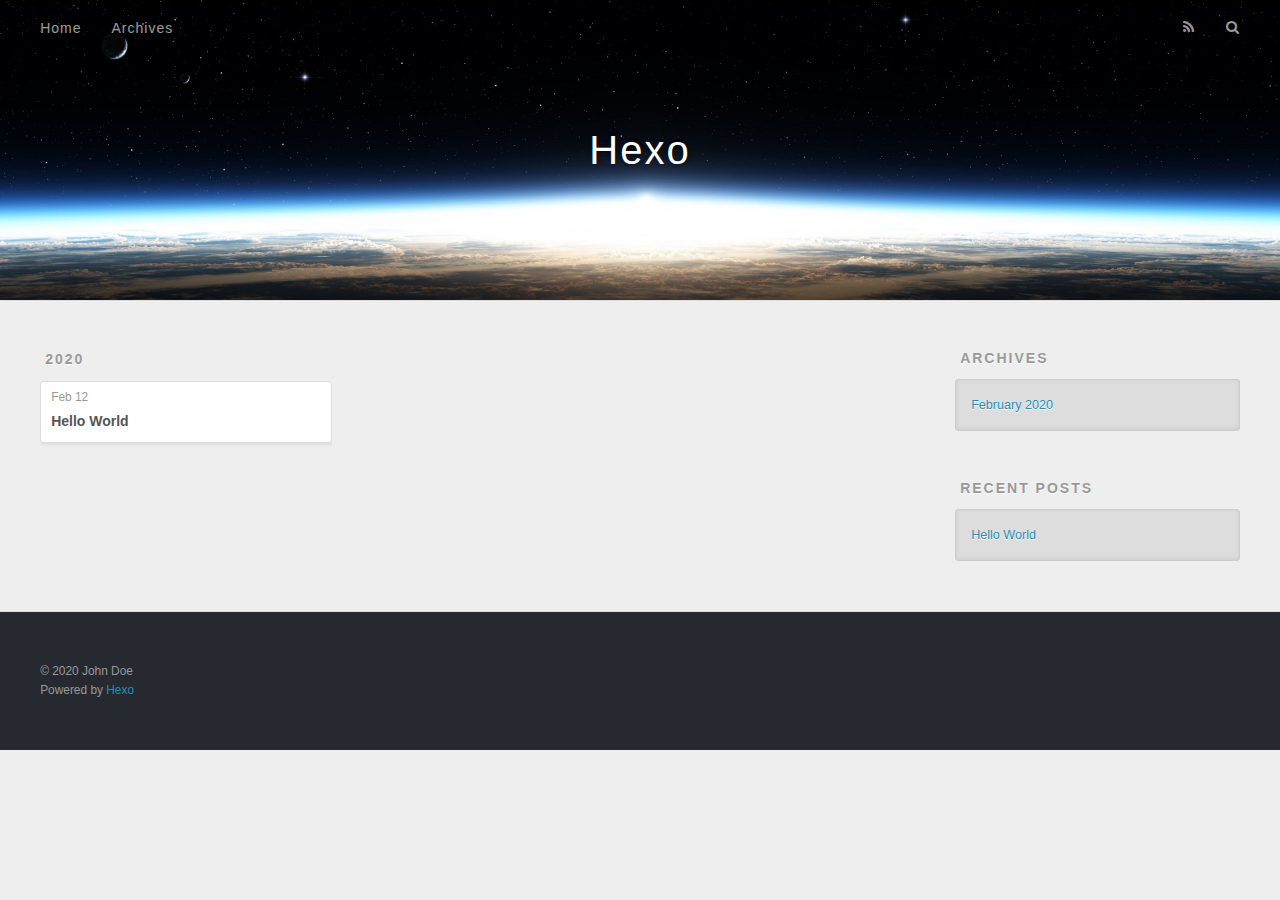
==== archives/index.html @ 2ac82dda "Site updated: 2020-02-12 11:40:37" ====
<!DOCTYPE html>
<html>
<head>
  <meta charset="utf-8">
  

  
  <title>Archives | Hexo</title>
  <meta name="viewport" content="width=device-width, initial-scale=1, maximum-scale=1">
  <meta property="og:type" content="website">
<meta property="og:title" content="Hexo">
<meta property="og:url" content="http://yoursite.com/archives/index.html">
<meta property="og:site_name" content="Hexo">
<meta property="og:locale" content="en_US">
<meta property="article:author" content="John Doe">
<meta name="twitter:card" content="summary">
  
    <link rel="alternate" href="/atom.xml" title="Hexo" type="application/atom+xml">
  
  
    <link rel="icon" href="/favicon.png">
  
  
    <link href="//fonts.googleapis.com/css?family=Source+Code+Pro" rel="stylesheet" type="text/css">
  
  
<link rel="stylesheet" href="/css/style.css">

<meta name="generator" content="Hexo 4.2.0"></head>

<body>
  <div id="container">
    <div id="wrap">
      <header id="header">
  <div id="banner"></div>
  <div id="header-outer" class="outer">
    <div id="header-title" class="inner">
      <h1 id="logo-wrap">
        <a href="/" id="logo">Hexo</a>
      </h1>
      
    </div>
    <div id="header-inner" class="inner">
      <nav id="main-nav">
        <a id="main-nav-toggle" class="nav-icon"></a>
        
          <a class="main-nav-link" href="/">Home</a>
        
          <a class="main-nav-link" href="/archives">Archives</a>
        
      </nav>
      <nav id="sub-nav">
        
          <a id="nav-rss-link" class="nav-icon" href="/atom.xml" title="RSS Feed"></a>
        
        <a id="nav-search-btn" class="nav-icon" title="Search"></a>
      </nav>
      <div id="search-form-wrap">
        <form action="//google.com/search" method="get" accept-charset="UTF-8" class="search-form"><input type="search" name="q" class="search-form-input" placeholder="Search"><button type="submit" class="search-form-submit">&#xF002;</button><input type="hidden" name="sitesearch" value="http://yoursite.com"></form>
      </div>
    </div>
  </div>
</header>
      <div class="outer">
        <section id="main">
  
  
    
    
      
      
      <section class="archives-wrap">
        <div class="archive-year-wrap">
          <a href="/archives/2020" class="archive-year">2020</a>
        </div>
        <div class="archives">
    
    <article class="archive-article archive-type-post">
  <div class="archive-article-inner">
    <header class="archive-article-header">
      <a href="/2020/02/12/hello-world/" class="archive-article-date">
  <time datetime="2020-02-11T17:05:03.610Z" itemprop="datePublished">Feb 12</time>
</a>
      
  
    <h1 itemprop="name">
      <a class="archive-article-title" href="/2020/02/12/hello-world/">Hello World</a>
    </h1>
  

    </header>
  </div>
</article>
  
  
    </div></section>
  


</section>
        
          <aside id="sidebar">
  
    

  
    

  
    
  
    
  <div class="widget-wrap">
    <h3 class="widget-title">Archives</h3>
    <div class="widget">
      <ul class="archive-list"><li class="archive-list-item"><a class="archive-list-link" href="/archives/2020/02/">February 2020</a></li></ul>
    </div>
  </div>


  
    
  <div class="widget-wrap">
    <h3 class="widget-title">Recent Posts</h3>
    <div class="widget">
      <ul>
        
          <li>
            <a href="/2020/02/12/hello-world/">Hello World</a>
          </li>
        
      </ul>
    </div>
  </div>

  
</aside>
        
      </div>
      <footer id="footer">
  
  <div class="outer">
    <div id="footer-info" class="inner">
      &copy; 2020 John Doe<br>
      Powered by <a href="http://hexo.io/" target="_blank">Hexo</a>
    </div>
  </div>
</footer>
    </div>
    <nav id="mobile-nav">
  
    <a href="/" class="mobile-nav-link">Home</a>
  
    <a href="/archives" class="mobile-nav-link">Archives</a>
  
</nav>
    

<script src="//ajax.googleapis.com/ajax/libs/jquery/2.0.3/jquery.min.js"></script>


  
<link rel="stylesheet" href="/fancybox/jquery.fancybox.css">

  
<script src="/fancybox/jquery.fancybox.pack.js"></script>




<script src="/js/script.js"></script>




  </div>
</body>
</html>
---- css/style.css ----
body {
  width: 100%;
}
body:before,
body:after {
  content: "";
  display: table;
}
body:after {
  clear: both;
}
html,
body,
div,
span,
applet,
object,
iframe,
h1,
h2,
h3,
h4,
h5,
h6,
p,
blockquote,
pre,
a,
abbr,
acronym,
address,
big,
cite,
code,
del,
dfn,
em,
img,
ins,
kbd,
q,
s,
samp,
small,
strike,
strong,
sub,
sup,
tt,
var,
dl,
dt,
dd,
ol,
ul,
li,
fieldset,
form,
label,
legend,
table,
caption,
tbody,
tfoot,
thead,
tr,
th,
td {
  margin: 0;
  padding: 0;
  border: 0;
  outline: 0;
  font-weight: inherit;
  font-style: inherit;
  font-family: inherit;
  font-size: 100%;
  vertical-align: baseline;
}
body {
  line-height: 1;
  color: #000;
  background: #fff;
}
ol,
ul {
  list-style: none;
}
table {
  border-collapse: separate;
  border-spacing: 0;
  vertical-align: middle;
}
caption,
th,
td {
  text-align: left;
  font-weight: normal;
  vertical-align: middle;
}
a img {
  border: none;
}
input,
button {
  margin: 0;
  padding: 0;
}
input::-moz-focus-inner,
button::-moz-focus-inner {
  border: 0;
  padding: 0;
}
@font-face {
  font-family: FontAwesome;
  font-style: normal;
  font-weight: normal;
  src: url("fonts/fontawesome-webfont.eot?v=#4.0.3");
  src: url("fonts/fontawesome-webfont.eot?#iefix&v=#4.0.3") format("embedded-opentype"), url("fonts/fontawesome-webfont.woff?v=#4.0.3") format("woff"), url("fonts/fontawesome-webfont.ttf?v=#4.0.3") format("truetype"), url("fonts/fontawesome-webfont.svg#fontawesomeregular?v=#4.0.3") format("svg");
}
html,
body,
#container {
  height: 100%;
}
body {
  background: #eee;
  font: 14px -apple-system, BlinkMacSystemFont, "Segoe UI", "Roboto", "Oxygen", "Ubuntu", "Cantarell", "Fira Sans", "Droid Sans", "Helvetica Neue", sans-serif;
  -webkit-text-size-adjust: 100%;
}
.outer {
  max-width: 1220px;
  margin: 0 auto;
  padding: 0 20px;
}
.outer:before,
.outer:after {
  content: "";
  display: table;
}
.outer:after {
  clear: both;
}
.inner {
  display: inline;
  float: left;
  width: 98.33333333333333%;
  margin: 0 0.833333333333333%;
}
.left,
.alignleft {
  float: left;
}
.right,
.alignright {
  float: right;
}
.clear {
  clear: both;
}
#container {
  position: relative;
}
.mobile-nav-on {
  overflow: hidden;
}
#wrap {
  height: 100%;
  width: 100%;
  position: absolute;
  top: 0;
  left: 0;
  -webkit-transition: 0.2s ease-out;
  -moz-transition: 0.2s ease-out;
  -ms-transition: 0.2s ease-out;
  transition: 0.2s ease-out;
  z-index: 1;
  background: #eee;
}
.mobile-nav-on #wrap {
  left: 280px;
}
@media screen and (min-width: 768px) {
  #main {
    display: inline;
    float: left;
    width: 73.33333333333333%;
    margin: 0 0.833333333333333%;
  }
}
.article-date,
.article-category-link,
.archive-year,
.widget-title {
  text-decoration: none;
  text-transform: uppercase;
  letter-spacing: 2px;
  color: #999;
  margin-bottom: 1em;
  margin-left: 5px;
  line-height: 1em;
  text-shadow: 0 1px #fff;
  font-weight: bold;
}
.article-inner,
.archive-article-inner {
  background: #fff;
  -webkit-box-shadow: 1px 2px 3px #ddd;
  box-shadow: 1px 2px 3px #ddd;
  border: 1px solid #ddd;
  border-radius: 3px;
}
.article-entry h1,
.widget h1 {
  font-size: 2em;
}
.article-entry h2,
.widget h2 {
  font-size: 1.5em;
}
.article-entry h3,
.widget h3 {
  font-size: 1.3em;
}
.article-entry h4,
.widget h4 {
  font-size: 1.2em;
}
.article-entry h5,
.widget h5 {
  font-size: 1em;
}
.article-entry h6,
.widget h6 {
  font-size: 1em;
  color: #999;
}
.article-entry hr,
.widget hr {
  border: 1px dashed #ddd;
}
.article-entry strong,
.widget strong {
  font-weight: bold;
}
.article-entry em,
.widget em,
.article-entry cite,
.widget cite {
  font-style: italic;
}
.article-entry sup,
.widget sup,
.article-entry sub,
.widget sub {
  font-size: 0.75em;
  line-height: 0;
  position: relative;
  vertical-align: baseline;
}
.article-entry sup,
.widget sup {
  top: -0.5em;
}
.article-entry sub,
.widget sub {
  bottom: -0.2em;
}
.article-entry small,
.widget small {
  font-size: 0.85em;
}
.article-entry acronym,
.widget acronym,
.article-entry abbr,
.widget abbr {
  border-bottom: 1px dotted;
}
.article-entry ul,
.widget ul,
.article-entry ol,
.widget ol,
.article-entry dl,
.widget dl {
  margin: 0 20px;
  line-height: 1.6em;
}
.article-entry ul ul,
.widget ul ul,
.article-entry ol ul,
.widget ol ul,
.article-entry ul ol,
.widget ul ol,
.article-entry ol ol,
.widget ol ol {
  margin-top: 0;
  margin-bottom: 0;
}
.article-entry ul,
.widget ul {
  list-style: disc;
}
.article-entry ol,
.widget ol {
  list-style: decimal;
}
.article-entry dt,
.widget dt {
  font-weight: bold;
}
#header {
  height: 300px;
  position: relative;
  border-bottom: 1px solid #ddd;
}
#header:before,
#header:after {
  content: "";
  position: absolute;
  left: 0;
  right: 0;
  height: 40px;
}
#header:before {
  top: 0;
  background: -webkit-linear-gradient(rgba(0,0,0,0.2), transparent);
  background: -moz-linear-gradient(rgba(0,0,0,0.2), transparent);
  background: -ms-linear-gradient(rgba(0,0,0,0.2), transparent);
  background: linear-gradient(rgba(0,0,0,0.2), transparent);
}
#header:after {
  bottom: 0;
  background: -webkit-linear-gradient(transparent, rgba(0,0,0,0.2));
  background: -moz-linear-gradient(transparent, rgba(0,0,0,0.2));
  background: -ms-linear-gradient(transparent, rgba(0,0,0,0.2));
  background: linear-gradient(transparent, rgba(0,0,0,0.2));
}
#header-outer {
  height: 100%;
  position: relative;
}
#header-inner {
  position: relative;
  overflow: hidden;
}
#banner {
  position: absolute;
  top: 0;
  left: 0;
  width: 100%;
  height: 100%;
  background: url("images/banner.jpg") center #000;
  -webkit-background-size: cover;
  -moz-background-size: cover;
  background-size: cover;
  z-index: -1;
}
#header-title {
  text-align: center;
  height: 40px;
  position: absolute;
  top: 50%;
  left: 0;
  margin-top: -20px;
}
#logo,
#subtitle {
  text-decoration: none;
  color: #fff;
  font-weight: 300;
  text-shadow: 0 1px 4px rgba(0,0,0,0.3);
}
#logo {
  font-size: 40px;
  line-height: 40px;
  letter-spacing: 2px;
}
#subtitle {
  font-size: 16px;
  line-height: 16px;
  letter-spacing: 1px;
}
#subtitle-wrap {
  margin-top: 16px;
}
#main-nav {
  float: left;
  margin-left: -15px;
}
.nav-icon,
.main-nav-link {
  float: left;
  color: #fff;
  opacity: 0.6;
  text-decoration: none;
  text-shadow: 0 1px rgba(0,0,0,0.2);
  -webkit-transition: opacity 0.2s;
  -moz-transition: opacity 0.2s;
  -ms-transition: opacity 0.2s;
  transition: opacity 0.2s;
  display: block;
  padding: 20px 15px;
}
.nav-icon:hover,
.main-nav-link:hover {
  opacity: 1;
}
.nav-icon {
  font-family: FontAwesome;
  text-align: center;
  font-size: 14px;
  width: 14px;
  height: 14px;
  padding: 20px 15px;
  position: relative;
  cursor: pointer;
}
.main-nav-link {
  font-weight: 300;
  letter-spacing: 1px;
}
@media screen and (max-width: 479px) {
  .main-nav-link {
    display: none;
  }
}
#main-nav-toggle {
  display: none;
}
#main-nav-toggle:before {
  content: "\f0c9";
}
@media screen and (max-width: 479px) {
  #main-nav-toggle {
    display: block;
  }
}
#sub-nav {
  float: right;
  margin-right: -15px;
}
#nav-rss-link:before {
  content: "\f09e";
}
#nav-search-btn:before {
  content: "\f002";
}
#search-form-wrap {
  position: absolute;
  top: 15px;
  width: 150px;
  height: 30px;
  right: -150px;
  opacity: 0;
  -webkit-transition: 0.2s ease-out;
  -moz-transition: 0.2s ease-out;
  -ms-transition: 0.2s ease-out;
  transition: 0.2s ease-out;
}
#search-form-wrap.on {
  opacity: 1;
  right: 0;
}
@media screen and (max-width: 479px) {
  #search-form-wrap {
    width: 100%;
    right: -100%;
  }
}
.search-form {
  position: absolute;
  top: 0;
  left: 0;
  right: 0;
  background: #fff;
  padding: 5px 15px;
  border-radius: 15px;
  -webkit-box-shadow: 0 0 10px rgba(0,0,0,0.3);
  box-shadow: 0 0 10px rgba(0,0,0,0.3);
}
.search-form-input {
  border: none;
  background: none;
  color: #555;
  width: 100%;
  font: 13px -apple-system, BlinkMacSystemFont, "Segoe UI", "Roboto", "Oxygen", "Ubuntu", "Cantarell", "Fira Sans", "Droid Sans", "Helvetica Neue", sans-serif;
  outline: none;
}
.search-form-input::-webkit-search-results-decoration,
.search-form-input::-webkit-search-cancel-button {
  -webkit-appearance: none;
}
.search-form-submit {
  position: absolute;
  top: 50%;
  right: 10px;
  margin-top: -7px;
  font: 13px FontAwesome;
  border: none;
  background: none;
  color: #bbb;
  cursor: pointer;
}
.search-form-submit:hover,
.search-form-submit:focus {
  color: #777;
}
.article {
  margin: 50px 0;
}
.article-inner {
  overflow: hidden;
}
.article-meta:before,
.article-meta:after {
  content: "";
  display: table;
}
.article-meta:after {
  clear: both;
}
.article-date {
  float: left;
}
.article-category {
  float: left;
  line-height: 1em;
  color: #ccc;
  text-shadow: 0 1px #fff;
  margin-left: 8px;
}
.article-category:before {
  content: "\2022";
}
.article-category-link {
  margin: 0 12px 1em;
}
.article-header {
  padding: 20px 20px 0;
}
.article-title {
  text-decoration: none;
  font-size: 2em;
  font-weight: bold;
  color: #555;
  line-height: 1.1em;
  -webkit-transition: color 0.2s;
  -moz-transition: color 0.2s;
  -ms-transition: color 0.2s;
  transition: color 0.2s;
}
a.article-title:hover {
  color: #258fb8;
}
.article-entry {
  color: #555;
  padding: 0 20px;
}
.article-entry:before,
.article-entry:after {
  content: "";
  display: table;
}
.article-entry:after {
  clear: both;
}
.article-entry p,
.article-entry table {
  line-height: 1.6em;
  margin: 1.6em 0;
}
.article-entry h1,
.article-entry h2,
.article-entry h3,
.article-entry h4,
.article-entry h5,
.article-entry h6 {
  font-weight: bold;
}
.article-entry h1,
.article-entry h2,
.article-entry h3,
.article-entry h4,
.article-entry h5,
.article-entry h6 {
  line-height: 1.1em;
  margin: 1.1em 0;
}
.article-entry a {
  color: #258fb8;
  text-decoration: none;
}
.article-entry a:hover {
  text-decoration: underline;
}
.article-entry ul,
.article-entry ol,
.article-entry dl {
  margin-top: 1.6em;
  margin-bottom: 1.6em;
}
.article-entry img,
.article-entry video {
  max-width: 100%;
  height: auto;
  display: block;
  margin: auto;
}
.article-entry iframe {
  border: none;
}
.article-entry table {
  width: 100%;
  border-collapse: collapse;
  border-spacing: 0;
}
.article-entry th {
  font-weight: bold;
  border-bottom: 3px solid #ddd;
  padding-bottom: 0.5em;
}
.article-entry td {
  border-bottom: 1px solid #ddd;
  padding: 10px 0;
}
.article-entry blockquote {
  font-family: Georgia, "Times New Roman", serif;
  font-size: 1.4em;
  margin: 1.6em 20px;
  text-align: center;
}
.article-entry blockquote footer {
  font-size: 14px;
  margin: 1.6em 0;
  font-family: -apple-system, BlinkMacSystemFont, "Segoe UI", "Roboto", "Oxygen", "Ubuntu", "Cantarell", "Fira Sans", "Droid Sans", "Helvetica Neue", sans-serif;
}
.article-entry blockquote footer cite:before {
  content: "—";
  padding: 0 0.5em;
}
.article-entry .pullquote {
  text-align: left;
  width: 45%;
  margin: 0;
}
.article-entry .pullquote.left {
  margin-left: 0.5em;
  margin-right: 1em;
}
.article-entry .pullquote.right {
  margin-right: 0.5em;
  margin-left: 1em;
}
.article-entry .caption {
  color: #999;
  display: block;
  font-size: 0.9em;
  margin-top: 0.5em;
  position: relative;
  text-align: center;
}
.article-entry .video-container {
  position: relative;
  padding-top: 56.25%;
  height: 0;
  overflow: hidden;
}
.article-entry .video-container iframe,
.article-entry .video-container object,
.article-entry .video-container embed {
  position: absolute;
  top: 0;
  left: 0;
  width: 100%;
  height: 100%;
  margin-top: 0;
}
.article-more-link a {
  display: inline-block;
  line-height: 1em;
  padding: 6px 15px;
  border-radius: 15px;
  background: #eee;
  color: #999;
  text-shadow: 0 1px #fff;
  text-decoration: none;
}
.article-more-link a:hover {
  background: #258fb8;
  color: #fff;
  text-decoration: none;
  text-shadow: 0 1px #1e7293;
}
.article-footer {
  font-size: 0.85em;
  line-height: 1.6em;
  border-top: 1px solid #ddd;
  padding-top: 1.6em;
  margin: 0 20px 20px;
}
.article-footer:before,
.article-footer:after {
  content: "";
  display: table;
}
.article-footer:after {
  clear: both;
}
.article-footer a {
  color: #999;
  text-decoration: none;
}
.article-footer a:hover {
  color: #555;
}
.article-tag-list-item {
  float: left;
  margin-right: 10px;
}
.article-tag-list-link:before {
  content: "#";
}
.article-comment-link {
  float: right;
}
.article-comment-link:before {
  content: "\f075";
  font-family: FontAwesome;
  padding-right: 8px;
}
.article-share-link {
  cursor: pointer;
  float: right;
  margin-left: 20px;
}
.article-share-link:before {
  content: "\f064";
  font-family: FontAwesome;
  padding-right: 6px;
}
#article-nav {
  position: relative;
}
#article-nav:before,
#article-nav:after {
  content: "";
  display: table;
}
#article-nav:after {
  clear: both;
}
@media screen and (min-width: 768px) {
  #article-nav {
    margin: 50px 0;
  }
  #article-nav:before {
    width: 8px;
    height: 8px;
    position: absolute;
    top: 50%;
    left: 50%;
    margin-top: -4px;
    margin-left: -4px;
    content: "";
    border-radius: 50%;
    background: #ddd;
    -webkit-box-shadow: 0 1px 2px #fff;
    box-shadow: 0 1px 2px #fff;
  }
}
.article-nav-link-wrap {
  text-decoration: none;
  text-shadow: 0 1px #fff;
  color: #999;
  -webkit-box-sizing: border-box;
  -moz-box-sizing: border-box;
  box-sizing: border-box;
  margin-top: 50px;
  text-align: center;
  display: block;
}
.article-nav-link-wrap:hover {
  color: #555;
}
@media screen and (min-width: 768px) {
  .article-nav-link-wrap {
    width: 50%;
    margin-top: 0;
  }
}
@media screen and (min-width: 768px) {
  #article-nav-newer {
    float: left;
    text-align: right;
    padding-right: 20px;
  }
}
@media screen and (min-width: 768px) {
  #article-nav-older {
    float: right;
    text-align: left;
    padding-left: 20px;
  }
}
.article-nav-caption {
  text-transform: uppercase;
  letter-spacing: 2px;
  color: #ddd;
  line-height: 1em;
  font-weight: bold;
}
#article-nav-newer .article-nav-caption {
  margin-right: -2px;
}
.article-nav-title {
  font-size: 0.85em;
  line-height: 1.6em;
  margin-top: 0.5em;
}
.article-share-box {
  position: absolute;
  display: none;
  background: #fff;
  -webkit-box-shadow: 1px 2px 10px rgba(0,0,0,0.2);
  box-shadow: 1px 2px 10px rgba(0,0,0,0.2);
  border-radius: 3px;
  margin-left: -145px;
  overflow: hidden;
  z-index: 1;
}
.article-share-box.on {
  display: block;
}
.article-share-input {
  width: 100%;
  background: none;
  -webkit-box-sizing: border-box;
  -moz-box-sizing: border-box;
  box-sizing: border-box;
  font: 14px -apple-system, BlinkMacSystemFont, "Segoe UI", "Roboto", "Oxygen", "Ubuntu", "Cantarell", "Fira Sans", "Droid Sans", "Helvetica Neue", sans-serif;
  padding: 0 15px;
  color: #555;
  outline: none;
  border: 1px solid #ddd;
  border-radius: 3px 3px 0 0;
  height: 36px;
  line-height: 36px;
}
.article-share-links {
  background: #eee;
}
.article-share-links:before,
.article-share-links:after {
  content: "";
  display: table;
}
.article-share-links:after {
  clear: both;
}
.article-share-twitter,
.article-share-facebook,
.article-share-pinterest,
.article-share-google {
  width: 50px;
  height: 36px;
  display: block;
  float: left;
  position: relative;
  color: #999;
  text-shadow: 0 1px #fff;
}
.article-share-twitter:before,
.article-share-facebook:before,
.article-share-pinterest:before,
.article-share-google:before {
  font-size: 20px;
  font-family: FontAwesome;
  width: 20px;
  height: 20px;
  position: absolute;
  top: 50%;
  left: 50%;
  margin-top: -10px;
  margin-left: -10px;
  text-align: center;
}
.article-share-twitter:hover,
.article-share-facebook:hover,
.article-share-pinterest:hover,
.article-share-google:hover {
  color: #fff;
}
.article-share-twitter:before {
  content: "\f099";
}
.article-share-twitter:hover {
  background: #00aced;
  text-shadow: 0 1px #008abe;
}
.article-share-facebook:before {
  content: "\f09a";
}
.article-share-facebook:hover {
  background: #3b5998;
  text-shadow: 0 1px #2f477a;
}
.article-share-pinterest:before {
  content: "\f0d2";
}
.article-share-pinterest:hover {
  background: #cb2027;
  text-shadow: 0 1px #a21a1f;
}
.article-share-google:before {
  content: "\f0d5";
}
.article-share-google:hover {
  background: #dd4b39;
  text-shadow: 0 1px #be3221;
}
.article-gallery {
  background: #000;
  position: relative;
}
.article-gallery-photos {
  position: relative;
  overflow: hidden;
}
.article-gallery-img {
  display: none;
  max-width: 100%;
}
.article-gallery-img:first-child {
  display: block;
}
.article-gallery-img.loaded {
  position: absolute;
  display: block;
}
.article-gallery-img img {
  display: block;
  max-width: 100%;
  margin: 0 auto;
}
#comments {
  background: #fff;
  -webkit-box-shadow: 1px 2px 3px #ddd;
  box-shadow: 1px 2px 3px #ddd;
  padding: 20px;
  border: 1px solid #ddd;
  border-radius: 3px;
  margin: 50px 0;
}
#comments a {
  color: #258fb8;
}
.archives-wrap {
  margin: 50px 0;
}
.archives:before,
.archives:after {
  content: "";
  display: table;
}
.archives:after {
  clear: both;
}
.archive-year-wrap {
  margin-bottom: 1em;
}
.archives {
  -webkit-column-gap: 10px;
  -moz-column-gap: 10px;
  column-gap: 10px;
}
@media screen and (min-width: 480px) and (max-width: 767px) {
  .archives {
    -webkit-column-count: 2;
    -moz-column-count: 2;
    column-count: 2;
  }
}
@media screen and (min-width: 768px) {
  .archives {
    -webkit-column-count: 3;
    -moz-column-count: 3;
    column-count: 3;
  }
}
.archive-article {
  -webkit-column-break-inside: avoid;
  page-break-inside: avoid;
  overflow: hidden;
  break-inside: avoid-column;
}
.archive-article-inner {
  padding: 10px;
  margin-bottom: 15px;
}
.archive-article-title {
  text-decoration: none;
  font-weight: bold;
  color: #555;
  -webkit-transition: color 0.2s;
  -moz-transition: color 0.2s;
  -ms-transition: color 0.2s;
  transition: color 0.2s;
  line-height: 1.6em;
}
.archive-article-title:hover {
  color: #258fb8;
}
.archive-article-footer {
  margin-top: 1em;
}
.archive-article-date {
  color: #999;
  text-decoration: none;
  font-size: 0.85em;
  line-height: 1em;
  margin-bottom: 0.5em;
  display: block;
}
#page-nav {
  margin: 50px auto;
  background: #fff;
  -webkit-box-shadow: 1px 2px 3px #ddd;
  box-shadow: 1px 2px 3px #ddd;
  border: 1px solid #ddd;
  border-radius: 3px;
  text-align: center;
  color: #999;
  overflow: hidden;
}
#page-nav:before,
#page-nav:after {
  content: "";
  display: table;
}
#page-nav:after {
  clear: both;
}
#page-nav a,
#page-nav span {
  padding: 10px 20px;
  line-height: 1;
  height: 2ex;
}
#page-nav a {
  color: #999;
  text-decoration: none;
}
#page-nav a:hover {
  background: #999;
  color: #fff;
}
#page-nav .prev {
  float: left;
}
#page-nav .next {
  float: right;
}
#page-nav .page-number {
  display: inline-block;
}
@media screen and (max-width: 479px) {
  #page-nav .page-number {
    display: none;
  }
}
#page-nav .current {
  color: #555;
  font-weight: bold;
}
#page-nav .space {
  color: #ddd;
}
#footer {
  background: #262a30;
  padding: 50px 0;
  border-top: 1px solid #ddd;
  color: #999;
}
#footer a {
  color: #258fb8;
  text-decoration: none;
}
#footer a:hover {
  text-decoration: underline;
}
#footer-info {
  line-height: 1.6em;
  font-size: 0.85em;
}
.article-entry pre,
.article-entry .highlight {
  background: #2d2d2d;
  margin: 0 -20px;
  padding: 15px 20px;
  border-style: solid;
  border-color: #ddd;
  border-width: 1px 0;
  overflow: auto;
  color: #ccc;
  line-height: 22.400000000000002px;
}
.article-entry .highlight .gutter pre,
.article-entry .gist .gist-file .gist-data .line-numbers {
  color: #666;
  font-size: 0.85em;
}
.article-entry pre,
.article-entry code {
  font-family: "Source Code Pro", Consolas, Monaco, Menlo, Consolas, monospace;
}
.article-entry code {
  background: #eee;
  text-shadow: 0 1px #fff;
  padding: 0 0.3em;
}
.article-entry pre code {
  background: none;
  text-shadow: none;
  padding: 0;
}
.article-entry .highlight pre {
  border: none;
  margin: 0;
  padding: 0;
}
.article-entry .highlight table {
  margin: 0;
  width: auto;
}
.article-entry .highlight td {
  border: none;
  padding: 0;
}
.article-entry .highlight figcaption {
  font-size: 0.85em;
  color: #999;
  line-height: 1em;
  margin-bottom: 1em;
}
.article-entry .highlight figcaption:before,
.article-entry .highlight figcaption:after {
  content: "";
  display: table;
}
.article-entry .highlight figcaption:after {
  clear: both;
}
.article-entry .highlight figcaption a {
  float: right;
}
.article-entry .highlight .gutter pre {
  text-align: right;
  padding-right: 20px;
}
.article-entry .highlight .line {
  height: 22.400000000000002px;
}
.article-entry .highlight .line.marked {
  background: #515151;
}
.article-entry .gist {
  margin: 0 -20px;
  border-style: solid;
  border-color: #ddd;
  border-width: 1px 0;
  background: #2d2d2d;
  padding: 15px 20px 15px 0;
}
.article-entry .gist .gist-file {
  border: none;
  font-family: "Source Code Pro", Consolas, Monaco, Menlo, Consolas, monospace;
  margin: 0;
}
.article-entry .gist .gist-file .gist-data {
  background: none;
  border: none;
}
.article-entry .gist .gist-file .gist-data .line-numbers {
  background: none;
  border: none;
  padding: 0 20px 0 0;
}
.article-entry .gist .gist-file .gist-data .line-data {
  padding: 0 !important;
}
.article-entry .gist .gist-file .highlight {
  margin: 0;
  padding: 0;
  border: none;
}
.article-entry .gist .gist-file .gist-meta {
  background: #2d2d2d;
  color: #999;
  font: 0.85em -apple-system, BlinkMacSystemFont, "Segoe UI", "Roboto", "Oxygen", "Ubuntu", "Cantarell", "Fira Sans", "Droid Sans", "Helvetica Neue", sans-serif;
  text-shadow: 0 0;
  padding: 0;
  margin-top: 1em;
  margin-left: 20px;
}
.article-entry .gist .gist-file .gist-meta a {
  color: #258fb8;
  font-weight: normal;
}
.article-entry .gist .gist-file .gist-meta a:hover {
  text-decoration: underline;
}
pre .comment,
pre .title {
  color: #999;
}
pre .variable,
pre .attribute,
pre .tag,
pre .regexp,
pre .ruby .constant,
pre .xml .tag .title,
pre .xml .pi,
pre .xml .doctype,
pre .html .doctype,
pre .css .id,
pre .css .class,
pre .css .pseudo {
  color: #f2777a;
}
pre .number,
pre .preprocessor,
pre .built_in,
pre .literal,
pre .params,
pre .constant {
  color: #f99157;
}
pre .class,
pre .ruby .class .title,
pre .css .rules .attribute {
  color: #9c9;
}
pre .string,
pre .value,
pre .inheritance,
pre .header,
pre .ruby .symbol,
pre .xml .cdata {
  color: #9c9;
}
pre .css .hexcolor {
  color: #6cc;
}
pre .function,
pre .python .decorator,
pre .python .title,
pre .ruby .function .title,
pre .ruby .title .keyword,
pre .perl .sub,
pre .javascript .title,
pre .coffeescript .title {
  color: #69c;
}
pre .keyword,
pre .javascript .function {
  color: #c9c;
}
@media screen and (max-width: 479px) {
  #mobile-nav {
    position: absolute;
    top: 0;
    left: 0;
    width: 280px;
    height: 100%;
    background: #191919;
    border-right: 1px solid #fff;
  }
}
@media screen and (max-width: 479px) {
  .mobile-nav-link {
    display: block;
    color: #999;
    text-decoration: none;
    padding: 15px 20px;
    font-weight: bold;
  }
  .mobile-nav-link:hover {
    color: #fff;
  }
}
@media screen and (min-width: 768px) {
  #sidebar {
    display: inline;
    float: left;
    width: 23.333333333333332%;
    margin: 0 0.833333333333333%;
  }
}
.widget-wrap {
  margin: 50px 0;
}
.widget {
  color: #777;
  text-shadow: 0 1px #fff;
  background: #ddd;
  -webkit-box-shadow: 0 -1px 4px #ccc inset;
  box-shadow: 0 -1px 4px #ccc inset;
  border: 1px solid #ccc;
  padding: 15px;
  border-radius: 3px;
}
.widget a {
  color: #258fb8;
  text-decoration: none;
}
.widget a:hover {
  text-decoration: underline;
}
.widget ul ul,
.widget ol ul,
.widget dl ul,
.widget ul ol,
.widget ol ol,
.widget dl ol,
.widget ul dl,
.widget ol dl,
.widget dl dl {
  margin-left: 15px;
  list-style: disc;
}
.widget {
  line-height: 1.6em;
  word-wrap: break-word;
  font-size: 0.9em;
}
.widget ul,
.widget ol {
  list-style: none;
  margin: 0;
}
.widget ul ul,
.widget ol ul,
.widget ul ol,
.widget ol ol {
  margin: 0 20px;
}
.widget ul ul,
.widget ol ul {
  list-style: disc;
}
.widget ul ol,
.widget ol ol {
  list-style: decimal;
}
.category-list-count,
.tag-list-count,
.archive-list-count {
  padding-left: 5px;
  color: #999;
  font-size: 0.85em;
}
.category-list-count:before,
.tag-list-count:before,
.archive-list-count:before {
  content: "(";
}
.category-list-count:after,
.tag-list-count:after,
.archive-list-count:after {
  content: ")";
}
.tagcloud a {
  margin-right: 5px;
  display: inline-block;
}
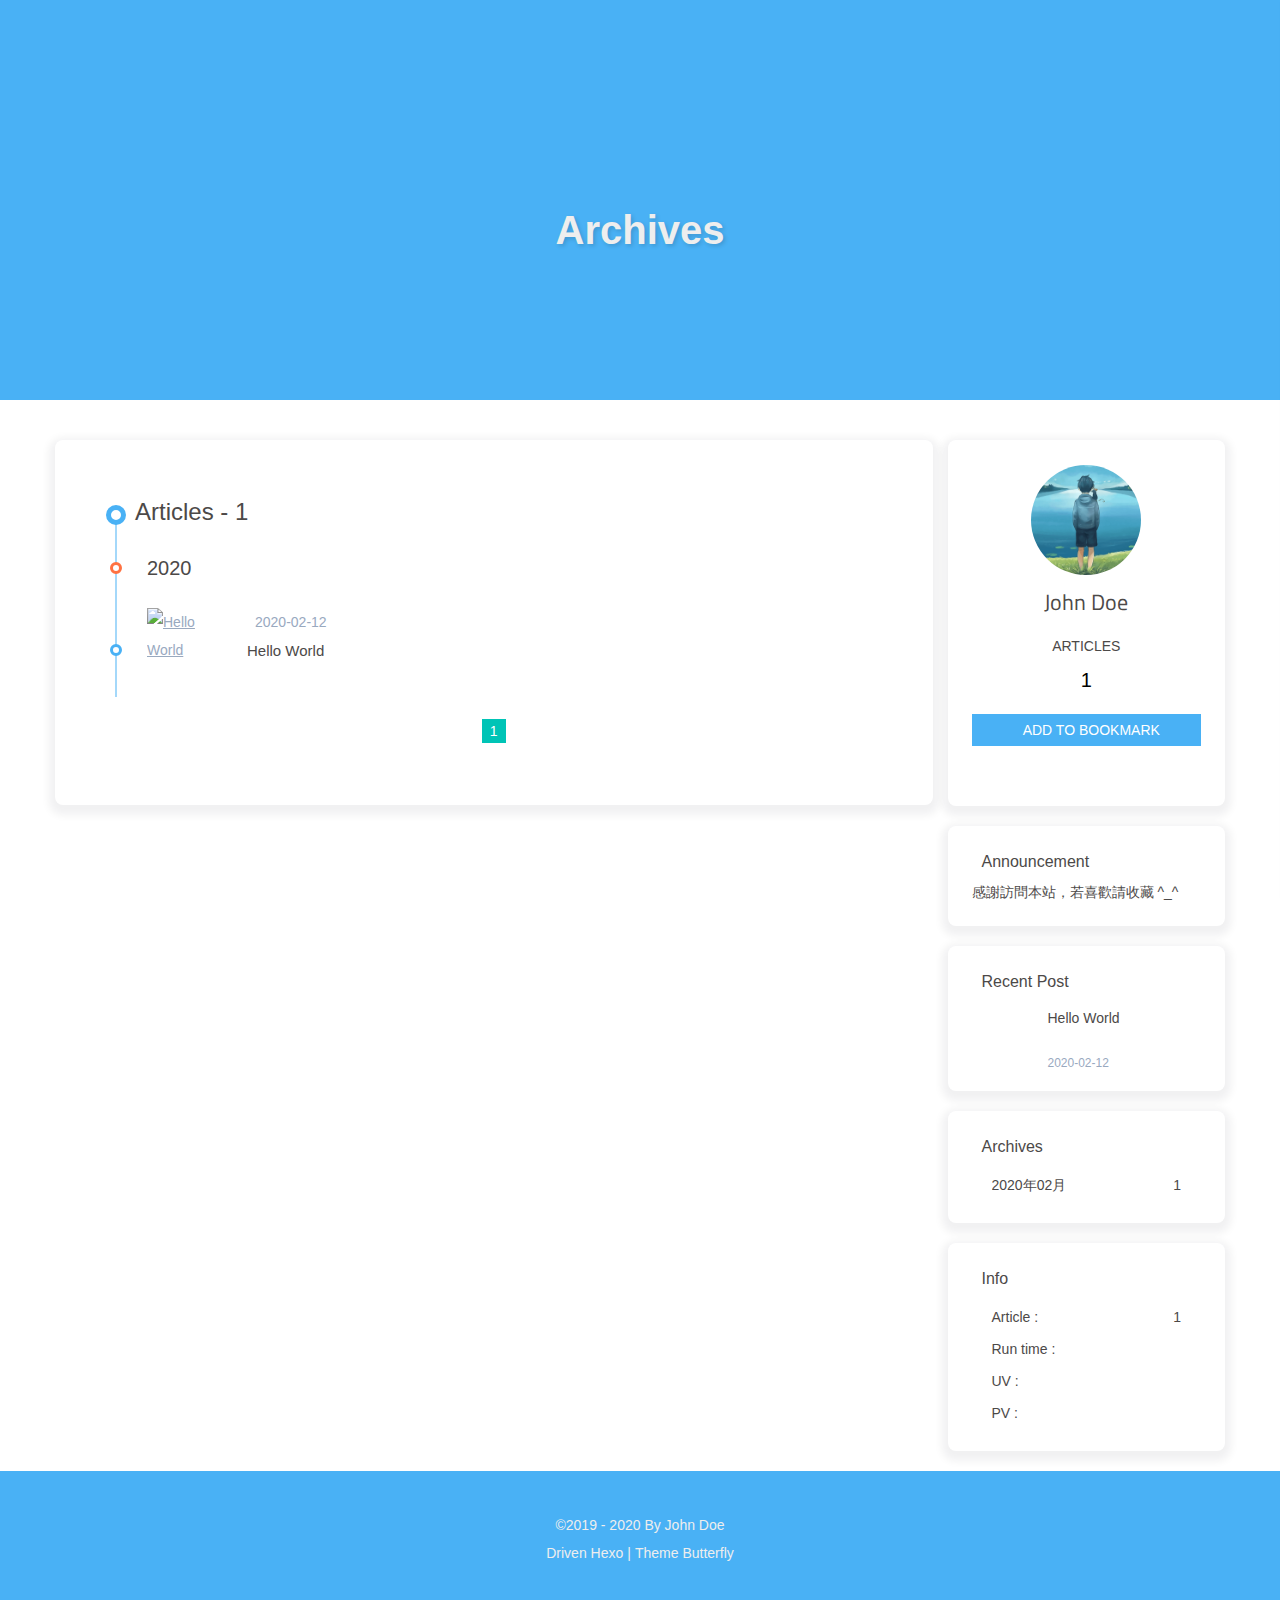
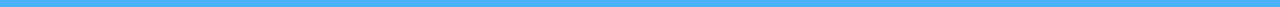
==== commit cb820766: "Site updated: 2020-02-12 15:18:01" ====
--- a/archives/index.html
+++ b/archives/index.html
@@ -1,178 +1,72 @@
-<!DOCTYPE html>
-<html>
-<head>
-  <meta charset="utf-8">
-  
+<!DOCTYPE html><html lang="en" data-theme="light"><head><meta charset="UTF-8"><meta http-equiv="X-UA-Compatible" content="IE=edge"><meta name="viewport" content="width=device-width, initial-scale=1, maximum-scale=5"><title>Archives | Hexo</title><meta name="description" content=""><meta name="author" content="John Doe"><meta name="copyright" content="John Doe"><meta name="format-detection" content="telephone=no"><link rel="shortcut icon" href="/img/favicon.ico"><link rel="preconnect" href="//cdn.jsdelivr.net"><link rel="preconnect" href="https://fonts.googleapis.com" crossorigin><link rel="preconnect" href="//busuanzi.ibruce.info"><meta name="twitter:card" content="summary"><meta name="twitter:title" content="Archives"><meta name="twitter:description" content=""><meta name="twitter:image" content="http://yoursite.com/img/avatar.png"><meta property="og:type" content="website"><meta property="og:title" content="Archives"><meta property="og:url" content="http://yoursite.com/archives/"><meta property="og:site_name" content="Hexo"><meta property="og:description" content=""><meta property="og:image" content="http://yoursite.com/img/avatar.png"><meta http-equiv="Cache-Control" content="no-transform"><meta http-equiv="Cache-Control" content="no-siteapp"><script src="https://cdn.jsdelivr.net/npm/js-cookie/dist/js.cookie.min.js"></script><script>const autoChangeMode = 'false'
+var t = Cookies.get("theme");
+if (autoChangeMode == '1'){
+const isDarkMode = window.matchMedia("(prefers-color-scheme: dark)").matches
+const isLightMode = window.matchMedia("(prefers-color-scheme: light)").matches
+const isNotSpecified = window.matchMedia("(prefers-color-scheme: no-preference)").matches
+const hasNoSupport = !isDarkMode && !isLightMode && !isNotSpecified
 
-  
-  <title>Archives | Hexo</title>
-  <meta name="viewport" content="width=device-width, initial-scale=1, maximum-scale=1">
-  <meta property="og:type" content="website">
-<meta property="og:title" content="Hexo">
-<meta property="og:url" content="http://yoursite.com/archives/index.html">
-<meta property="og:site_name" content="Hexo">
-<meta property="og:locale" content="en_US">
-<meta property="article:author" content="John Doe">
-<meta name="twitter:card" content="summary">
-  
-    <link rel="alternate" href="/atom.xml" title="Hexo" type="application/atom+xml">
-  
-  
-    <link rel="icon" href="/favicon.png">
-  
-  
-    <link href="//fonts.googleapis.com/css?family=Source+Code+Pro" rel="stylesheet" type="text/css">
-  
-  
-<link rel="stylesheet" href="/css/style.css">
-
-<meta name="generator" content="Hexo 4.2.0"></head>
-
-<body>
-  <div id="container">
-    <div id="wrap">
-      <header id="header">
-  <div id="banner"></div>
-  <div id="header-outer" class="outer">
-    <div id="header-title" class="inner">
-      <h1 id="logo-wrap">
-        <a href="/" id="logo">Hexo</a>
-      </h1>
-      
-    </div>
-    <div id="header-inner" class="inner">
-      <nav id="main-nav">
-        <a id="main-nav-toggle" class="nav-icon"></a>
-        
-          <a class="main-nav-link" href="/">Home</a>
-        
-          <a class="main-nav-link" href="/archives">Archives</a>
-        
-      </nav>
-      <nav id="sub-nav">
-        
-          <a id="nav-rss-link" class="nav-icon" href="/atom.xml" title="RSS Feed"></a>
-        
-        <a id="nav-search-btn" class="nav-icon" title="Search"></a>
-      </nav>
-      <div id="search-form-wrap">
-        <form action="//google.com/search" method="get" accept-charset="UTF-8" class="search-form"><input type="search" name="q" class="search-form-input" placeholder="Search"><button type="submit" class="search-form-submit">&#xF002;</button><input type="hidden" name="sitesearch" value="http://yoursite.com"></form>
-      </div>
-    </div>
-  </div>
-</header>
-      <div class="outer">
-        <section id="main">
-  
-  
-    
-    
-      
-      
-      <section class="archives-wrap">
-        <div class="archive-year-wrap">
-          <a href="/archives/2020" class="archive-year">2020</a>
-        </div>
-        <div class="archives">
-    
-    <article class="archive-article archive-type-post">
-  <div class="archive-article-inner">
-    <header class="archive-article-header">
-      <a href="/2020/02/12/hello-world/" class="archive-article-date">
-  <time datetime="2020-02-11T17:05:03.610Z" itemprop="datePublished">Feb 12</time>
-</a>
-      
-  
-    <h1 itemprop="name">
-      <a class="archive-article-title" href="/2020/02/12/hello-world/">Hello World</a>
-    </h1>
-  
-
-    </header>
-  </div>
-</article>
-  
-  
-    </div></section>
-  
+if (t === undefined){
+  if (isLightMode) activateLightMode()
+  else if (isDarkMode) activateDarkMode()
+  else if (isNotSpecified || hasNoSupport){
+    console.log('You specified no preference for a color scheme or your browser does not support it. I Schedule dark mode during night time.')
+    now = new Date();
+    hour = now.getHours();
+    isNight = hour < 6 || hour >= 18
+    isNight ? activateDarkMode() : activateLightMode()
+}
+} else if (t == 'light') activateLightMode()
+else activateDarkMode()
 
 
-</section>
-        
-          <aside id="sidebar">
+} else if (autoChangeMode == '2'){
+  now = new Date();
+  hour = now.getHours();
+  isNight = hour < 6 || hour >= 18
+  if(t === undefined) isNight? activateDarkMode() : activateLightMode()
+  else if (t === 'light') activateLightMode()
+  else activateDarkMode() 
+} else {
+  if ( t == 'dark' ) activateDarkMode()
+  else if ( t == 'light') activateLightMode()
+}
+
+function activateDarkMode(){
+  document.documentElement.setAttribute('data-theme', 'dark')
+  if (document.querySelector('meta[name="theme-color"]') !== null){
+    document.querySelector('meta[name="theme-color"]').setAttribute('content','#000')
+  }
+}
+function activateLightMode(){
+  document.documentElement.setAttribute('data-theme', 'light')
+  if (document.querySelector('meta[name="theme-color"]') !== null){
+  document.querySelector('meta[name="theme-color"]').setAttribute('content','#fff')
+  }
+}</script><link rel="stylesheet" href="/css/index.css"><link rel="stylesheet" href="https://cdn.jsdelivr.net/npm/font-awesome@latest/css/font-awesome.min.css"><link rel="stylesheet" href="https://cdn.jsdelivr.net/npm/@fancyapps/fancybox@latest/dist/jquery.fancybox.min.css"><link rel="canonical" href="http://yoursite.com/archives/"><link rel="preload" href="https://cdn.jsdelivr.net/gh/jerryc127/butterfly_cdn@2.1.0/top_img/archive.jpg" as="image"><link rel="stylesheet" href="https://fonts.googleapis.com/css?family=Titillium+Web"><script>var GLOBAL_CONFIG = { 
+  root: '/',
+  algolia: undefined,
+  localSearch: undefined,
+  translate: {"defaultEncoding":2,"translateDelay":0,"cookieDomain":"https://xxx/","msgToTraditionalChinese":"繁","msgToSimplifiedChinese":"简"},
+  copy: {
+    success: 'Copy successfully',
+    error: 'Copy error',
+    noSupport: 'The browser does not support'
+  },
+  bookmark: {
+    title: 'Snackbar.bookmark.title',
+    message_prev: 'Press',
+    message_next: 'to bookmark this page'
+  },
+  runtime_unit: 'days',
+  runtime: true,
+  copyright: undefined,
+  ClickShowText: undefined,
+  medium_zoom: false,
+  fancybox: true,
+  Snackbar: undefined,
+  baiduPush: false,
+  isHome: false,
+  isPost: false
   
-    
-
-  
-    
-
-  
-    
-  
-    
-  <div class="widget-wrap">
-    <h3 class="widget-title">Archives</h3>
-    <div class="widget">
-      <ul class="archive-list"><li class="archive-list-item"><a class="archive-list-link" href="/archives/2020/02/">February 2020</a></li></ul>
-    </div>
-  </div>
-
-
-  
-    
-  <div class="widget-wrap">
-    <h3 class="widget-title">Recent Posts</h3>
-    <div class="widget">
-      <ul>
-        
-          <li>
-            <a href="/2020/02/12/hello-world/">Hello World</a>
-          </li>
-        
-      </ul>
-    </div>
-  </div>
-
-  
-</aside>
-        
-      </div>
-      <footer id="footer">
-  
-  <div class="outer">
-    <div id="footer-info" class="inner">
-      &copy; 2020 John Doe<br>
-      Powered by <a href="http://hexo.io/" target="_blank">Hexo</a>
-    </div>
-  </div>
-</footer>
-    </div>
-    <nav id="mobile-nav">
-  
-    <a href="/" class="mobile-nav-link">Home</a>
-  
-    <a href="/archives" class="mobile-nav-link">Archives</a>
-  
-</nav>
-    
-
-<script src="//ajax.googleapis.com/ajax/libs/jquery/2.0.3/jquery.min.js"></script>
-
-
-  
-<link rel="stylesheet" href="/fancybox/jquery.fancybox.css">
-
-  
-<script src="/fancybox/jquery.fancybox.pack.js"></script>
-
-
-
-
-<script src="/js/script.js"></script>
-
-
-
-
-  </div>
-</body>
-</html>+}</script><meta name="generator" content="Hexo 4.2.0"></head><body><header> <div id="page-header"><span class="pull_left" id="blog_name"><a class="blog_title" id="site-name" href="/">Hexo</a></span><span class="toggle-menu pull_right close"><a class="site-page"><i class="fa fa-bars fa-fw" aria-hidden="true"></i></a></span><span class="pull_right menus"><div class="menus_items"><div class="menus_item"><a class="site-page" href="/"><i class="fa-fw fa fa-home"></i><span> Home</span></a></div><div class="menus_item"><a class="site-page" href="/archives/"><i class="fa-fw fa fa-archive"></i><span> Archives</span></a></div><div class="menus_item"><a class="site-page" href="/tags/"><i class="fa-fw fa fa-tags"></i><span> Tags</span></a></div><div class="menus_item"><a class="site-page" href="/categories/"><i class="fa-fw fa fa-folder-open"></i><span> Categories</span></a></div><div class="menus_item"><a class="site-page" href="/link/"><i class="fa-fw fa fa-link"></i><span> Link</span></a></div><div class="menus_item"><a class="site-page" href="/about/"><i class="fa-fw fa fa-heart"></i><span> About</span></a></div><div class="menus_item"><a class="site-page"><i class="fa-fw fa fa-list" aria-hidden="true"></i><span> List</span><i class="fa fa-chevron-down menus-expand" aria-hidden="true"></i></a><ul class="menus_item_child"><li><a class="site-page" href="/music/"><i class="fa-fw fa fa-music"></i><span> Music</span></a></li><li><a class="site-page" href="/movies/"><i class="fa-fw fa fa-film"></i><span> Movie</span></a></li></ul></div></div></span></div></header><div id="mobile-sidebar"><div id="menu_mask"></div><div id="mobile-sidebar-menus"><div class="mobile_author_icon"><img class="avatar-img" src="/img/avatar.png" onerror="onerror=null;src='/img/friend_404.gif'" alt="avatar"></div><div class="mobile_post_data"><div class="mobile_data_item is-center"><div class="mobile_data_link"><a href="/archives/"><div class="headline">Articles</div><div class="length_num">1</div></a></div></div></div><hr><div class="menus_items"><div class="menus_item"><a class="site-page" href="/"><i class="fa-fw fa fa-home"></i><span> Home</span></a></div><div class="menus_item"><a class="site-page" href="/archives/"><i class="fa-fw fa fa-archive"></i><span> Archives</span></a></div><div class="menus_item"><a class="site-page" href="/tags/"><i class="fa-fw fa fa-tags"></i><span> Tags</span></a></div><div class="menus_item"><a class="site-page" href="/categories/"><i class="fa-fw fa fa-folder-open"></i><span> Categories</span></a></div><div class="menus_item"><a class="site-page" href="/link/"><i class="fa-fw fa fa-link"></i><span> Link</span></a></div><div class="menus_item"><a class="site-page" href="/about/"><i class="fa-fw fa fa-heart"></i><span> About</span></a></div><div class="menus_item"><a class="site-page"><i class="fa-fw fa fa-list" aria-hidden="true"></i><span> List</span><i class="fa fa-chevron-down menus-expand" aria-hidden="true"></i></a><ul class="menus_item_child"><li><a class="site-page" href="/music/"><i class="fa-fw fa fa-music"></i><span> Music</span></a></li><li><a class="site-page" href="/movies/"><i class="fa-fw fa fa-film"></i><span> Movie</span></a></li></ul></div></div></div></div><div id="body-wrap"><nav class="not_index_bg" id="nav" style="background-image: url(https://cdn.jsdelivr.net/gh/jerryc127/butterfly_cdn@2.1.0/top_img/archive.jpg)"><div id="page_site-info"><div id="site-title"><span class="blogtitle">Archives</span></div></div></nav><main id="content-outer"><div class="layout_page" id="content-inner"><div id="archive"><div class="article-sort-title">Articles - 1</div><div class="article-sort"><div class="article-sort-item year">2020</div><div class="article-sort-item"><div class="article-sort-img"><a class="article-sort-item__img" href="/2020/02/12/hello-world/"><img src="https://cdn.jsdelivr.net/gh/jerryc127/butterfly_cdn@2.1.0/top_img/default.png" alt="Hello World"></a></div><div class="article-sort-post"><a class="article-sort-item__post" href="/2020/02/12/hello-world/"><i class="fa fa-clock-o" aria-hidden="true"></i><time class="article-sort-item__time">2020-02-12</time><div class="article-sort-item__title">Hello World</div></a></div></div></div><nav id="pagination"><div class="pagination"><span class="page-number current">1</span></div></nav></div><div class="aside_content" id="aside_content"><div class="card-widget card-info"><div class="card-content"><div class="card-info-avatar is-center"><img class="avatar-img" src="/img/avatar.png" onerror="this.onerror=null;this.src='/img/friend_404.gif'" alt="avatar"><div class="author-info__name">John Doe</div><div class="author-info__description"></div></div><div class="card-info-data"><div class="card-info-data-item is-center"><a href="/archives/"><div class="headline">Articles</div><div class="length_num">1</div></a></div></div><div class="card-info-bookmark is-center"><a class="bookmark button--primary button--animated" id="bookmark-it" href="javascript:;" title="Add to bookmark" target="_self"><i class="fa fa-bookmark" aria-hidden="true"></i><span>Add to bookmark</span></a></div><div class="card-info-social-icons is-center"><a class="social-icon" href="https://github.com/jerryc127" target="_blank"><i class="fa fa-github" aria-hidden="true"></i></a><a class="social-icon" href="mailto:xxxxxxxx@gmail.com" target="_blank"><i class="fa fa-envelope" aria-hidden="true"></i></a><a class="social-icon" href="/atom.xml" target="_blank"><i class="fa fa-rss" aria-hidden="true"></i></a></div></div></div><div class="card-widget card-announcement"><div class="card-content"><div class="item-headline"><i class="fa fa-bullhorn card-announcement-animation" aria-hidden="true"></i><span>Announcement</span></div><div class="announcement_content">感謝訪問本站，若喜歡請收藏 ^_^</div></div></div><div class="card-widget card-recent-post"><div class="card-content"><div class="item-headline"><i class="fa fa-history" aria-hidden="true"></i><span>Recent Post</span></div><div class="aside-recent-item"> <div class="aside-recent-post"><a href="/2020/02/12/hello-world/"><div class="aside-post-cover"><img class="aside-post-bg lazyload" data-src="https://cdn.jsdelivr.net/gh/jerryc127/butterfly_cdn@2.1.0/top_img/default.png" onerror="this.onerror=null;this.src='/img/404.jpg'" title="Hello World" alt="Hello World"></div><div class="aside-post-title"><div class="aside-post_title" href="/2020/02/12/hello-world/" title="Hello World">Hello World</div><time class="aside-post_meta post-meta__date">2020-02-12</time></div></a></div></div></div></div><div class="card-widget card-archives"><div class="card-content"><div class="item-headline"><i class="fa fa-archive" aria-hidden="true"></i><span>Archives</span></div><ul class="archive-list"><li class="archive-list-item"><a class="archive-list-link" href="/archives/2020/02/"><span class="archive-list-date">2020年02月</span><span class="archive-list-count">1</span></a></li></ul></div></div><div class="card-widget card-webinfo"><div class="card-content"><div class="item-headline"><i class="fa fa-line-chart" aria-hidden="true"></i><span>Info</span></div><div class="webinfo"><div class="webinfo-item"><div class="webinfo-article-name">Article :</div><div class="webinfo-article-count">1</div></div><div class="webinfo-item"><div class="webinfo-runtime-name">Run time :</div><div class="webinfo-runtime-count" id="webinfo-runtime-count" start_date="6/7/2018 00:00:00">     </div></div><div class="webinfo-item">      <div class="webinfo-site-uv-name">UV :</div><div class="webinfo-site-uv-count" id="busuanzi_value_site_uv"></div></div><div class="webinfo-item"><div class="webinfo-site-name">PV :</div><div class="webinfo-site-pv-count" id="busuanzi_value_site_pv"></div></div></div></div></div></div></div></main><footer id="footer" data-type="color"><div id="footer-wrap"><div class="copyright">&copy;2019 - 2020 By John Doe</div><div class="framework-info"><span>Driven </span><a href="http://hexo.io" target="_blank" rel="noopener"><span>Hexo</span></a><span class="footer-separator">|</span><span>Theme </span><a href="https://github.com/jerryc127/hexo-theme-butterfly" target="_blank" rel="noopener"><span>Butterfly</span></a></div></div></footer></div><section class="rightside" id="rightside"><div id="rightside-config-hide"><a class="translate_chn_to_cht" id="translateLink" href="javascript:translatePage();" title="Traditional Chinese and Simplified Chinese Conversion" target="_self">繁</a><i class="darkmode fa fa-moon-o" id="darkmode" title="Dark Mode"></i></div><div id="rightside-config-show"><div id="rightside_config" title="Setting"><i class="fa fa-cog" aria-hidden="true"></i></div><i class="fa fa-arrow-up" id="go-up" title="Back to top" aria-hidden="true"></i></div></section><script src="https://cdn.jsdelivr.net/npm/jquery@latest/dist/jquery.min.js"></script><script src="/js/utils.js"></script><script src="/js/main.js"></script><script src="/js/tw_cn.js"></script><script src="https://cdn.jsdelivr.net/npm/@fancyapps/fancybox@latest/dist/jquery.fancybox.min.js"></script><script async src="//busuanzi.ibruce.info/busuanzi/2.3/busuanzi.pure.mini.js"></script><script src="https://cdn.jsdelivr.net/npm/instant.page@latest/instantpage.min.js" type="module"></script><script src="https://cdn.jsdelivr.net/npm/lazysizes@latest/lazysizes.min.js" async=""></script></body></html>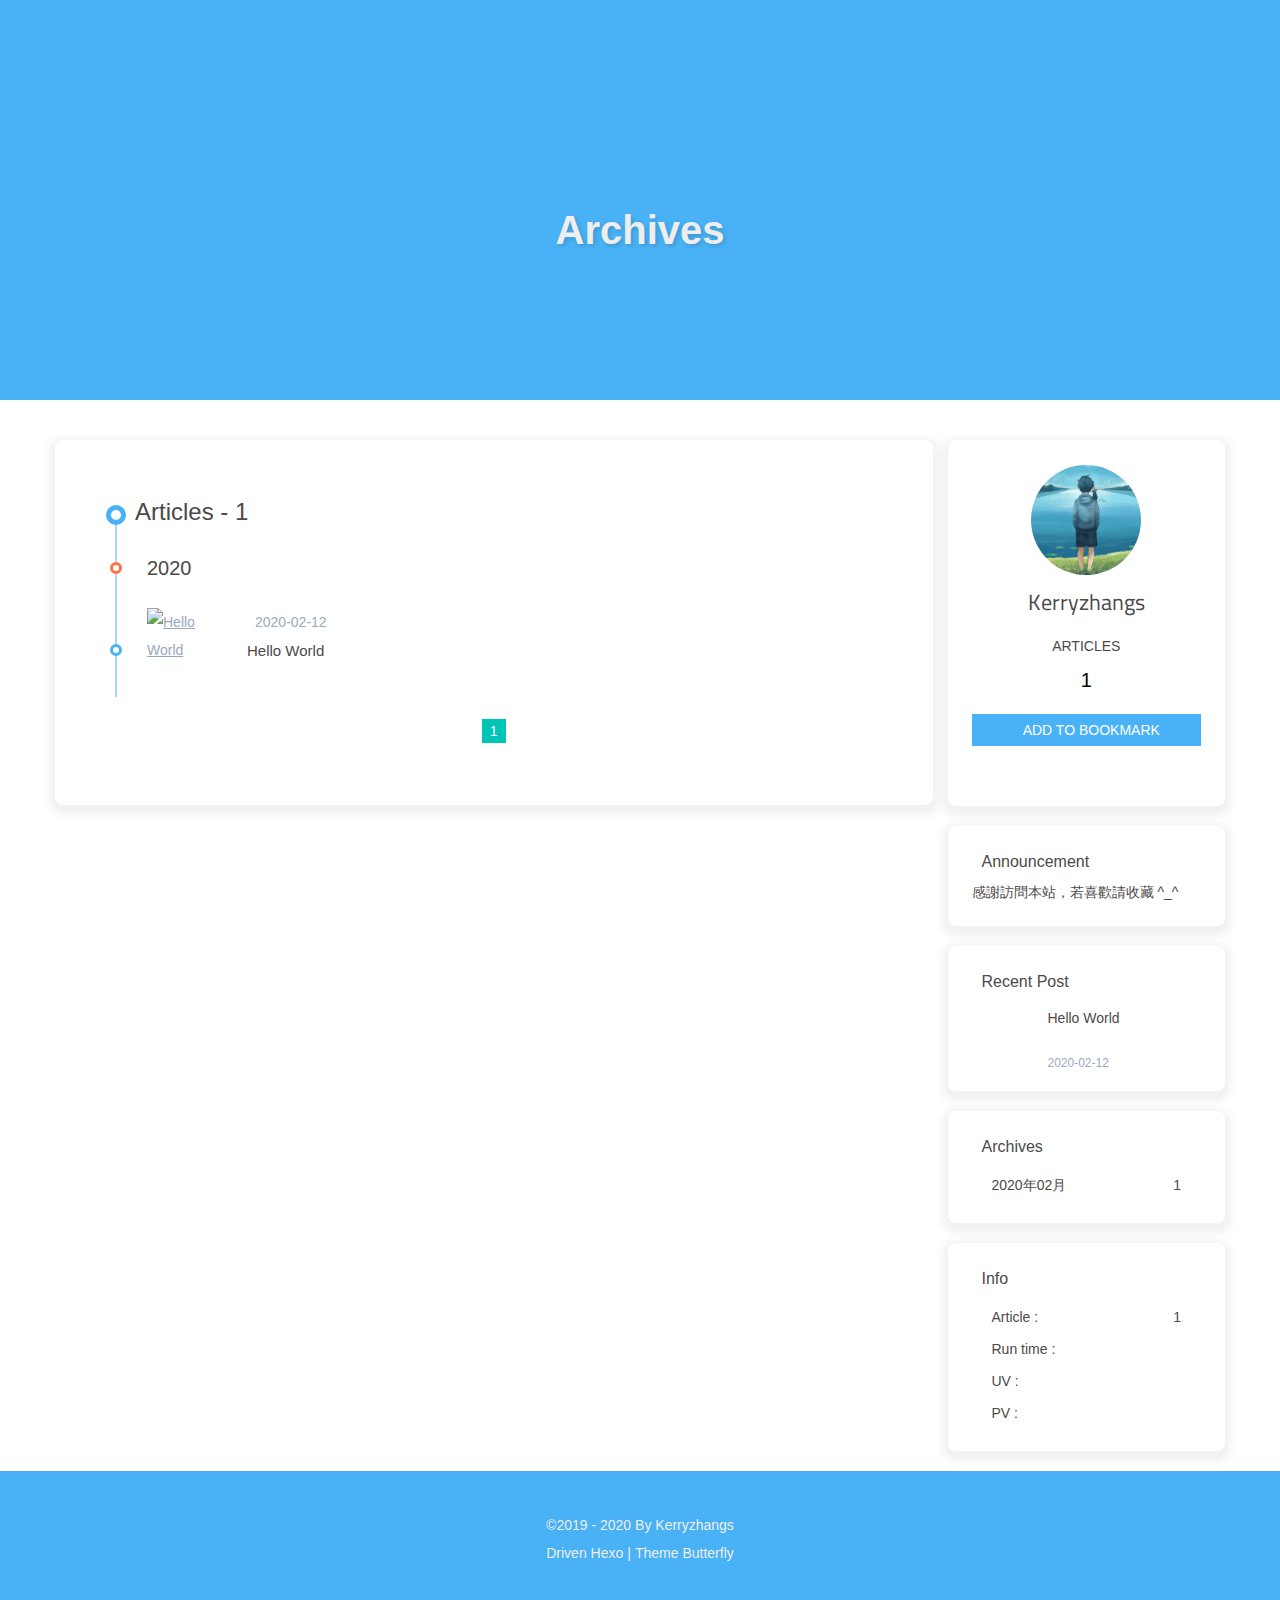
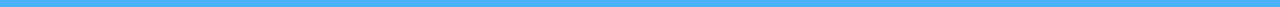
==== commit 4932046e: "Site updated: 2020-02-12 15:28:26" ====
--- a/archives/index.html
+++ b/archives/index.html
@@ -1,4 +1,4 @@
-<!DOCTYPE html><html lang="en" data-theme="light"><head><meta charset="UTF-8"><meta http-equiv="X-UA-Compatible" content="IE=edge"><meta name="viewport" content="width=device-width, initial-scale=1, maximum-scale=5"><title>Archives | Hexo</title><meta name="description" content=""><meta name="author" content="John Doe"><meta name="copyright" content="John Doe"><meta name="format-detection" content="telephone=no"><link rel="shortcut icon" href="/img/favicon.ico"><link rel="preconnect" href="//cdn.jsdelivr.net"><link rel="preconnect" href="https://fonts.googleapis.com" crossorigin><link rel="preconnect" href="//busuanzi.ibruce.info"><meta name="twitter:card" content="summary"><meta name="twitter:title" content="Archives"><meta name="twitter:description" content=""><meta name="twitter:image" content="http://yoursite.com/img/avatar.png"><meta property="og:type" content="website"><meta property="og:title" content="Archives"><meta property="og:url" content="http://yoursite.com/archives/"><meta property="og:site_name" content="Hexo"><meta property="og:description" content=""><meta property="og:image" content="http://yoursite.com/img/avatar.png"><meta http-equiv="Cache-Control" content="no-transform"><meta http-equiv="Cache-Control" content="no-siteapp"><script src="https://cdn.jsdelivr.net/npm/js-cookie/dist/js.cookie.min.js"></script><script>const autoChangeMode = 'false'
+<!DOCTYPE html><html lang="cn" data-theme="light"><head><meta charset="UTF-8"><meta http-equiv="X-UA-Compatible" content="IE=edge"><meta name="viewport" content="width=device-width, initial-scale=1, maximum-scale=5"><title>Archives | Kerryzhangs</title><meta name="description" content=""><meta name="author" content="Kerryzhangs"><meta name="copyright" content="Kerryzhangs"><meta name="format-detection" content="telephone=no"><link rel="shortcut icon" href="/img/favicon.ico"><link rel="preconnect" href="//cdn.jsdelivr.net"><link rel="preconnect" href="https://fonts.googleapis.com" crossorigin><link rel="preconnect" href="//busuanzi.ibruce.info"><meta name="twitter:card" content="summary"><meta name="twitter:title" content="Archives"><meta name="twitter:description" content=""><meta name="twitter:image" content="http://yoursite.com/img/avatar.png"><meta property="og:type" content="website"><meta property="og:title" content="Archives"><meta property="og:url" content="http://yoursite.com/archives/"><meta property="og:site_name" content="Kerryzhangs"><meta property="og:description" content=""><meta property="og:image" content="http://yoursite.com/img/avatar.png"><meta http-equiv="Cache-Control" content="no-transform"><meta http-equiv="Cache-Control" content="no-siteapp"><script src="https://cdn.jsdelivr.net/npm/js-cookie/dist/js.cookie.min.js"></script><script>const autoChangeMode = 'false'
 var t = Cookies.get("theme");
 if (autoChangeMode == '1'){
 const isDarkMode = window.matchMedia("(prefers-color-scheme: dark)").matches
@@ -69,4 +69,4 @@
   isHome: false,
   isPost: false
   
-}</script><meta name="generator" content="Hexo 4.2.0"></head><body><header> <div id="page-header"><span class="pull_left" id="blog_name"><a class="blog_title" id="site-name" href="/">Hexo</a></span><span class="toggle-menu pull_right close"><a class="site-page"><i class="fa fa-bars fa-fw" aria-hidden="true"></i></a></span><span class="pull_right menus"><div class="menus_items"><div class="menus_item"><a class="site-page" href="/"><i class="fa-fw fa fa-home"></i><span> Home</span></a></div><div class="menus_item"><a class="site-page" href="/archives/"><i class="fa-fw fa fa-archive"></i><span> Archives</span></a></div><div class="menus_item"><a class="site-page" href="/tags/"><i class="fa-fw fa fa-tags"></i><span> Tags</span></a></div><div class="menus_item"><a class="site-page" href="/categories/"><i class="fa-fw fa fa-folder-open"></i><span> Categories</span></a></div><div class="menus_item"><a class="site-page" href="/link/"><i class="fa-fw fa fa-link"></i><span> Link</span></a></div><div class="menus_item"><a class="site-page" href="/about/"><i class="fa-fw fa fa-heart"></i><span> About</span></a></div><div class="menus_item"><a class="site-page"><i class="fa-fw fa fa-list" aria-hidden="true"></i><span> List</span><i class="fa fa-chevron-down menus-expand" aria-hidden="true"></i></a><ul class="menus_item_child"><li><a class="site-page" href="/music/"><i class="fa-fw fa fa-music"></i><span> Music</span></a></li><li><a class="site-page" href="/movies/"><i class="fa-fw fa fa-film"></i><span> Movie</span></a></li></ul></div></div></span></div></header><div id="mobile-sidebar"><div id="menu_mask"></div><div id="mobile-sidebar-menus"><div class="mobile_author_icon"><img class="avatar-img" src="/img/avatar.png" onerror="onerror=null;src='/img/friend_404.gif'" alt="avatar"></div><div class="mobile_post_data"><div class="mobile_data_item is-center"><div class="mobile_data_link"><a href="/archives/"><div class="headline">Articles</div><div class="length_num">1</div></a></div></div></div><hr><div class="menus_items"><div class="menus_item"><a class="site-page" href="/"><i class="fa-fw fa fa-home"></i><span> Home</span></a></div><div class="menus_item"><a class="site-page" href="/archives/"><i class="fa-fw fa fa-archive"></i><span> Archives</span></a></div><div class="menus_item"><a class="site-page" href="/tags/"><i class="fa-fw fa fa-tags"></i><span> Tags</span></a></div><div class="menus_item"><a class="site-page" href="/categories/"><i class="fa-fw fa fa-folder-open"></i><span> Categories</span></a></div><div class="menus_item"><a class="site-page" href="/link/"><i class="fa-fw fa fa-link"></i><span> Link</span></a></div><div class="menus_item"><a class="site-page" href="/about/"><i class="fa-fw fa fa-heart"></i><span> About</span></a></div><div class="menus_item"><a class="site-page"><i class="fa-fw fa fa-list" aria-hidden="true"></i><span> List</span><i class="fa fa-chevron-down menus-expand" aria-hidden="true"></i></a><ul class="menus_item_child"><li><a class="site-page" href="/music/"><i class="fa-fw fa fa-music"></i><span> Music</span></a></li><li><a class="site-page" href="/movies/"><i class="fa-fw fa fa-film"></i><span> Movie</span></a></li></ul></div></div></div></div><div id="body-wrap"><nav class="not_index_bg" id="nav" style="background-image: url(https://cdn.jsdelivr.net/gh/jerryc127/butterfly_cdn@2.1.0/top_img/archive.jpg)"><div id="page_site-info"><div id="site-title"><span class="blogtitle">Archives</span></div></div></nav><main id="content-outer"><div class="layout_page" id="content-inner"><div id="archive"><div class="article-sort-title">Articles - 1</div><div class="article-sort"><div class="article-sort-item year">2020</div><div class="article-sort-item"><div class="article-sort-img"><a class="article-sort-item__img" href="/2020/02/12/hello-world/"><img src="https://cdn.jsdelivr.net/gh/jerryc127/butterfly_cdn@2.1.0/top_img/default.png" alt="Hello World"></a></div><div class="article-sort-post"><a class="article-sort-item__post" href="/2020/02/12/hello-world/"><i class="fa fa-clock-o" aria-hidden="true"></i><time class="article-sort-item__time">2020-02-12</time><div class="article-sort-item__title">Hello World</div></a></div></div></div><nav id="pagination"><div class="pagination"><span class="page-number current">1</span></div></nav></div><div class="aside_content" id="aside_content"><div class="card-widget card-info"><div class="card-content"><div class="card-info-avatar is-center"><img class="avatar-img" src="/img/avatar.png" onerror="this.onerror=null;this.src='/img/friend_404.gif'" alt="avatar"><div class="author-info__name">John Doe</div><div class="author-info__description"></div></div><div class="card-info-data"><div class="card-info-data-item is-center"><a href="/archives/"><div class="headline">Articles</div><div class="length_num">1</div></a></div></div><div class="card-info-bookmark is-center"><a class="bookmark button--primary button--animated" id="bookmark-it" href="javascript:;" title="Add to bookmark" target="_self"><i class="fa fa-bookmark" aria-hidden="true"></i><span>Add to bookmark</span></a></div><div class="card-info-social-icons is-center"><a class="social-icon" href="https://github.com/jerryc127" target="_blank"><i class="fa fa-github" aria-hidden="true"></i></a><a class="social-icon" href="mailto:xxxxxxxx@gmail.com" target="_blank"><i class="fa fa-envelope" aria-hidden="true"></i></a><a class="social-icon" href="/atom.xml" target="_blank"><i class="fa fa-rss" aria-hidden="true"></i></a></div></div></div><div class="card-widget card-announcement"><div class="card-content"><div class="item-headline"><i class="fa fa-bullhorn card-announcement-animation" aria-hidden="true"></i><span>Announcement</span></div><div class="announcement_content">感謝訪問本站，若喜歡請收藏 ^_^</div></div></div><div class="card-widget card-recent-post"><div class="card-content"><div class="item-headline"><i class="fa fa-history" aria-hidden="true"></i><span>Recent Post</span></div><div class="aside-recent-item"> <div class="aside-recent-post"><a href="/2020/02/12/hello-world/"><div class="aside-post-cover"><img class="aside-post-bg lazyload" data-src="https://cdn.jsdelivr.net/gh/jerryc127/butterfly_cdn@2.1.0/top_img/default.png" onerror="this.onerror=null;this.src='/img/404.jpg'" title="Hello World" alt="Hello World"></div><div class="aside-post-title"><div class="aside-post_title" href="/2020/02/12/hello-world/" title="Hello World">Hello World</div><time class="aside-post_meta post-meta__date">2020-02-12</time></div></a></div></div></div></div><div class="card-widget card-archives"><div class="card-content"><div class="item-headline"><i class="fa fa-archive" aria-hidden="true"></i><span>Archives</span></div><ul class="archive-list"><li class="archive-list-item"><a class="archive-list-link" href="/archives/2020/02/"><span class="archive-list-date">2020年02月</span><span class="archive-list-count">1</span></a></li></ul></div></div><div class="card-widget card-webinfo"><div class="card-content"><div class="item-headline"><i class="fa fa-line-chart" aria-hidden="true"></i><span>Info</span></div><div class="webinfo"><div class="webinfo-item"><div class="webinfo-article-name">Article :</div><div class="webinfo-article-count">1</div></div><div class="webinfo-item"><div class="webinfo-runtime-name">Run time :</div><div class="webinfo-runtime-count" id="webinfo-runtime-count" start_date="6/7/2018 00:00:00">     </div></div><div class="webinfo-item">      <div class="webinfo-site-uv-name">UV :</div><div class="webinfo-site-uv-count" id="busuanzi_value_site_uv"></div></div><div class="webinfo-item"><div class="webinfo-site-name">PV :</div><div class="webinfo-site-pv-count" id="busuanzi_value_site_pv"></div></div></div></div></div></div></div></main><footer id="footer" data-type="color"><div id="footer-wrap"><div class="copyright">&copy;2019 - 2020 By John Doe</div><div class="framework-info"><span>Driven </span><a href="http://hexo.io" target="_blank" rel="noopener"><span>Hexo</span></a><span class="footer-separator">|</span><span>Theme </span><a href="https://github.com/jerryc127/hexo-theme-butterfly" target="_blank" rel="noopener"><span>Butterfly</span></a></div></div></footer></div><section class="rightside" id="rightside"><div id="rightside-config-hide"><a class="translate_chn_to_cht" id="translateLink" href="javascript:translatePage();" title="Traditional Chinese and Simplified Chinese Conversion" target="_self">繁</a><i class="darkmode fa fa-moon-o" id="darkmode" title="Dark Mode"></i></div><div id="rightside-config-show"><div id="rightside_config" title="Setting"><i class="fa fa-cog" aria-hidden="true"></i></div><i class="fa fa-arrow-up" id="go-up" title="Back to top" aria-hidden="true"></i></div></section><script src="https://cdn.jsdelivr.net/npm/jquery@latest/dist/jquery.min.js"></script><script src="/js/utils.js"></script><script src="/js/main.js"></script><script src="/js/tw_cn.js"></script><script src="https://cdn.jsdelivr.net/npm/@fancyapps/fancybox@latest/dist/jquery.fancybox.min.js"></script><script async src="//busuanzi.ibruce.info/busuanzi/2.3/busuanzi.pure.mini.js"></script><script src="https://cdn.jsdelivr.net/npm/instant.page@latest/instantpage.min.js" type="module"></script><script src="https://cdn.jsdelivr.net/npm/lazysizes@latest/lazysizes.min.js" async=""></script></body></html>+}</script><meta name="generator" content="Hexo 4.2.0"></head><body><header> <div id="page-header"><span class="pull_left" id="blog_name"><a class="blog_title" id="site-name" href="/">Kerryzhangs</a></span><span class="toggle-menu pull_right close"><a class="site-page"><i class="fa fa-bars fa-fw" aria-hidden="true"></i></a></span><span class="pull_right menus"><div class="menus_items"><div class="menus_item"><a class="site-page" href="/"><i class="fa-fw fa fa-home"></i><span> Home</span></a></div><div class="menus_item"><a class="site-page" href="/archives/"><i class="fa-fw fa fa-archive"></i><span> Archives</span></a></div><div class="menus_item"><a class="site-page" href="/tags/"><i class="fa-fw fa fa-tags"></i><span> Tags</span></a></div><div class="menus_item"><a class="site-page" href="/categories/"><i class="fa-fw fa fa-folder-open"></i><span> Categories</span></a></div><div class="menus_item"><a class="site-page" href="/link/"><i class="fa-fw fa fa-link"></i><span> Link</span></a></div><div class="menus_item"><a class="site-page" href="/about/"><i class="fa-fw fa fa-heart"></i><span> About</span></a></div><div class="menus_item"><a class="site-page"><i class="fa-fw fa fa-list" aria-hidden="true"></i><span> List</span><i class="fa fa-chevron-down menus-expand" aria-hidden="true"></i></a><ul class="menus_item_child"><li><a class="site-page" href="/music/"><i class="fa-fw fa fa-music"></i><span> Music</span></a></li><li><a class="site-page" href="/movies/"><i class="fa-fw fa fa-film"></i><span> Movie</span></a></li></ul></div></div></span></div></header><div id="mobile-sidebar"><div id="menu_mask"></div><div id="mobile-sidebar-menus"><div class="mobile_author_icon"><img class="avatar-img" src="/img/avatar.png" onerror="onerror=null;src='/img/friend_404.gif'" alt="avatar"></div><div class="mobile_post_data"><div class="mobile_data_item is-center"><div class="mobile_data_link"><a href="/archives/"><div class="headline">Articles</div><div class="length_num">1</div></a></div></div></div><hr><div class="menus_items"><div class="menus_item"><a class="site-page" href="/"><i class="fa-fw fa fa-home"></i><span> Home</span></a></div><div class="menus_item"><a class="site-page" href="/archives/"><i class="fa-fw fa fa-archive"></i><span> Archives</span></a></div><div class="menus_item"><a class="site-page" href="/tags/"><i class="fa-fw fa fa-tags"></i><span> Tags</span></a></div><div class="menus_item"><a class="site-page" href="/categories/"><i class="fa-fw fa fa-folder-open"></i><span> Categories</span></a></div><div class="menus_item"><a class="site-page" href="/link/"><i class="fa-fw fa fa-link"></i><span> Link</span></a></div><div class="menus_item"><a class="site-page" href="/about/"><i class="fa-fw fa fa-heart"></i><span> About</span></a></div><div class="menus_item"><a class="site-page"><i class="fa-fw fa fa-list" aria-hidden="true"></i><span> List</span><i class="fa fa-chevron-down menus-expand" aria-hidden="true"></i></a><ul class="menus_item_child"><li><a class="site-page" href="/music/"><i class="fa-fw fa fa-music"></i><span> Music</span></a></li><li><a class="site-page" href="/movies/"><i class="fa-fw fa fa-film"></i><span> Movie</span></a></li></ul></div></div></div></div><div id="body-wrap"><nav class="not_index_bg" id="nav" style="background-image: url(https://cdn.jsdelivr.net/gh/jerryc127/butterfly_cdn@2.1.0/top_img/archive.jpg)"><div id="page_site-info"><div id="site-title"><span class="blogtitle">Archives</span></div></div></nav><main id="content-outer"><div class="layout_page" id="content-inner"><div id="archive"><div class="article-sort-title">Articles - 1</div><div class="article-sort"><div class="article-sort-item year">2020</div><div class="article-sort-item"><div class="article-sort-img"><a class="article-sort-item__img" href="/2020/02/12/hello-world/"><img src="https://cdn.jsdelivr.net/gh/jerryc127/butterfly_cdn@2.1.0/top_img/default.png" alt="Hello World"></a></div><div class="article-sort-post"><a class="article-sort-item__post" href="/2020/02/12/hello-world/"><i class="fa fa-clock-o" aria-hidden="true"></i><time class="article-sort-item__time">2020-02-12</time><div class="article-sort-item__title">Hello World</div></a></div></div></div><nav id="pagination"><div class="pagination"><span class="page-number current">1</span></div></nav></div><div class="aside_content" id="aside_content"><div class="card-widget card-info"><div class="card-content"><div class="card-info-avatar is-center"><img class="avatar-img" src="/img/avatar.png" onerror="this.onerror=null;this.src='/img/friend_404.gif'" alt="avatar"><div class="author-info__name">Kerryzhangs</div><div class="author-info__description"></div></div><div class="card-info-data"><div class="card-info-data-item is-center"><a href="/archives/"><div class="headline">Articles</div><div class="length_num">1</div></a></div></div><div class="card-info-bookmark is-center"><a class="bookmark button--primary button--animated" id="bookmark-it" href="javascript:;" title="Add to bookmark" target="_self"><i class="fa fa-bookmark" aria-hidden="true"></i><span>Add to bookmark</span></a></div><div class="card-info-social-icons is-center"><a class="social-icon" href="https://github.com/jerryc127" target="_blank"><i class="fa fa-github" aria-hidden="true"></i></a><a class="social-icon" href="mailto:xxxxxxxx@gmail.com" target="_blank"><i class="fa fa-envelope" aria-hidden="true"></i></a><a class="social-icon" href="/atom.xml" target="_blank"><i class="fa fa-rss" aria-hidden="true"></i></a></div></div></div><div class="card-widget card-announcement"><div class="card-content"><div class="item-headline"><i class="fa fa-bullhorn card-announcement-animation" aria-hidden="true"></i><span>Announcement</span></div><div class="announcement_content">感謝訪問本站，若喜歡請收藏 ^_^</div></div></div><div class="card-widget card-recent-post"><div class="card-content"><div class="item-headline"><i class="fa fa-history" aria-hidden="true"></i><span>Recent Post</span></div><div class="aside-recent-item"> <div class="aside-recent-post"><a href="/2020/02/12/hello-world/"><div class="aside-post-cover"><img class="aside-post-bg lazyload" data-src="https://cdn.jsdelivr.net/gh/jerryc127/butterfly_cdn@2.1.0/top_img/default.png" onerror="this.onerror=null;this.src='/img/404.jpg'" title="Hello World" alt="Hello World"></div><div class="aside-post-title"><div class="aside-post_title" href="/2020/02/12/hello-world/" title="Hello World">Hello World</div><time class="aside-post_meta post-meta__date">2020-02-12</time></div></a></div></div></div></div><div class="card-widget card-archives"><div class="card-content"><div class="item-headline"><i class="fa fa-archive" aria-hidden="true"></i><span>Archives</span></div><ul class="archive-list"><li class="archive-list-item"><a class="archive-list-link" href="/archives/2020/02/"><span class="archive-list-date">2020年02月</span><span class="archive-list-count">1</span></a></li></ul></div></div><div class="card-widget card-webinfo"><div class="card-content"><div class="item-headline"><i class="fa fa-line-chart" aria-hidden="true"></i><span>Info</span></div><div class="webinfo"><div class="webinfo-item"><div class="webinfo-article-name">Article :</div><div class="webinfo-article-count">1</div></div><div class="webinfo-item"><div class="webinfo-runtime-name">Run time :</div><div class="webinfo-runtime-count" id="webinfo-runtime-count" start_date="6/7/2018 00:00:00">     </div></div><div class="webinfo-item">      <div class="webinfo-site-uv-name">UV :</div><div class="webinfo-site-uv-count" id="busuanzi_value_site_uv"></div></div><div class="webinfo-item"><div class="webinfo-site-name">PV :</div><div class="webinfo-site-pv-count" id="busuanzi_value_site_pv"></div></div></div></div></div></div></div></main><footer id="footer" data-type="color"><div id="footer-wrap"><div class="copyright">&copy;2019 - 2020 By Kerryzhangs</div><div class="framework-info"><span>Driven </span><a href="http://hexo.io" target="_blank" rel="noopener"><span>Hexo</span></a><span class="footer-separator">|</span><span>Theme </span><a href="https://github.com/jerryc127/hexo-theme-butterfly" target="_blank" rel="noopener"><span>Butterfly</span></a></div></div></footer></div><section class="rightside" id="rightside"><div id="rightside-config-hide"><a class="translate_chn_to_cht" id="translateLink" href="javascript:translatePage();" title="Traditional Chinese and Simplified Chinese Conversion" target="_self">繁</a><i class="darkmode fa fa-moon-o" id="darkmode" title="Dark Mode"></i></div><div id="rightside-config-show"><div id="rightside_config" title="Setting"><i class="fa fa-cog" aria-hidden="true"></i></div><i class="fa fa-arrow-up" id="go-up" title="Back to top" aria-hidden="true"></i></div></section><script src="https://cdn.jsdelivr.net/npm/jquery@latest/dist/jquery.min.js"></script><script src="/js/utils.js"></script><script src="/js/main.js"></script><script src="/js/tw_cn.js"></script><script src="https://cdn.jsdelivr.net/npm/@fancyapps/fancybox@latest/dist/jquery.fancybox.min.js"></script><script async src="//busuanzi.ibruce.info/busuanzi/2.3/busuanzi.pure.mini.js"></script><script src="https://cdn.jsdelivr.net/npm/instant.page@latest/instantpage.min.js" type="module"></script><script src="https://cdn.jsdelivr.net/npm/lazysizes@latest/lazysizes.min.js" async=""></script></body></html>